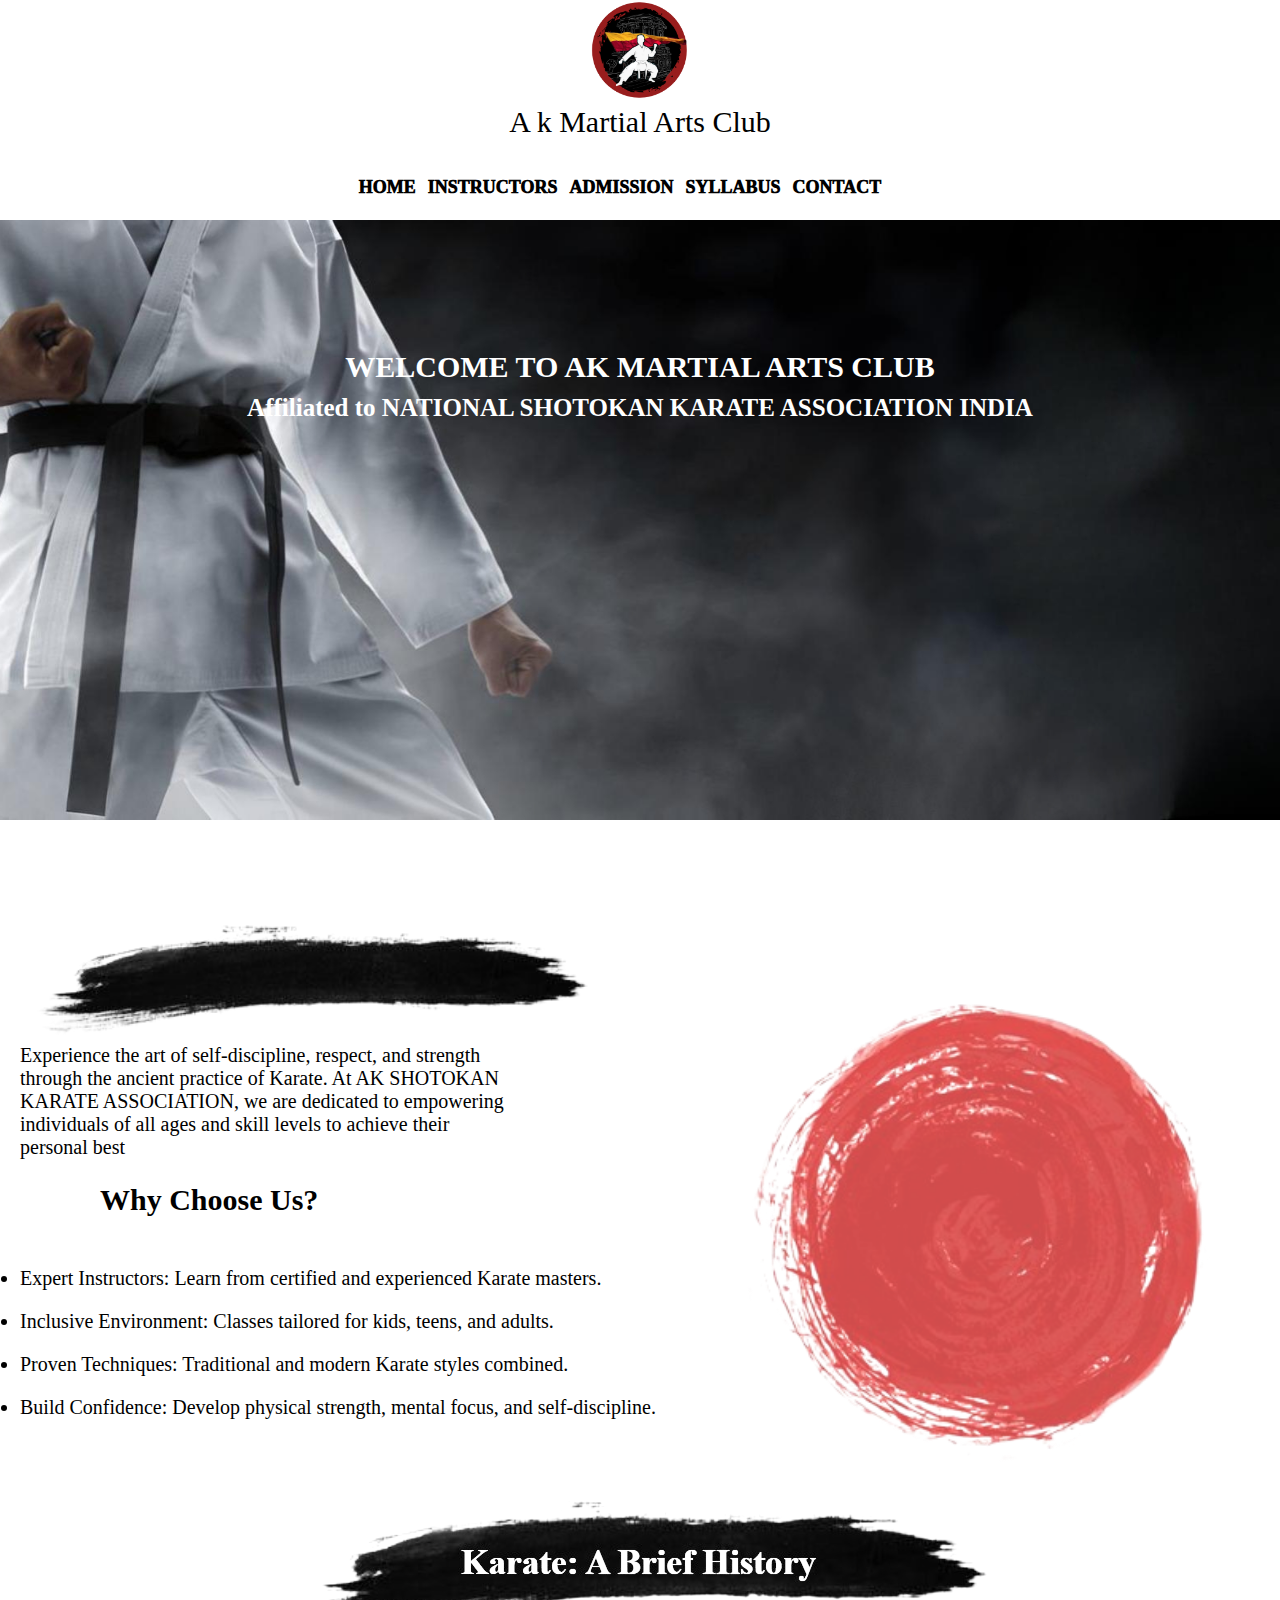
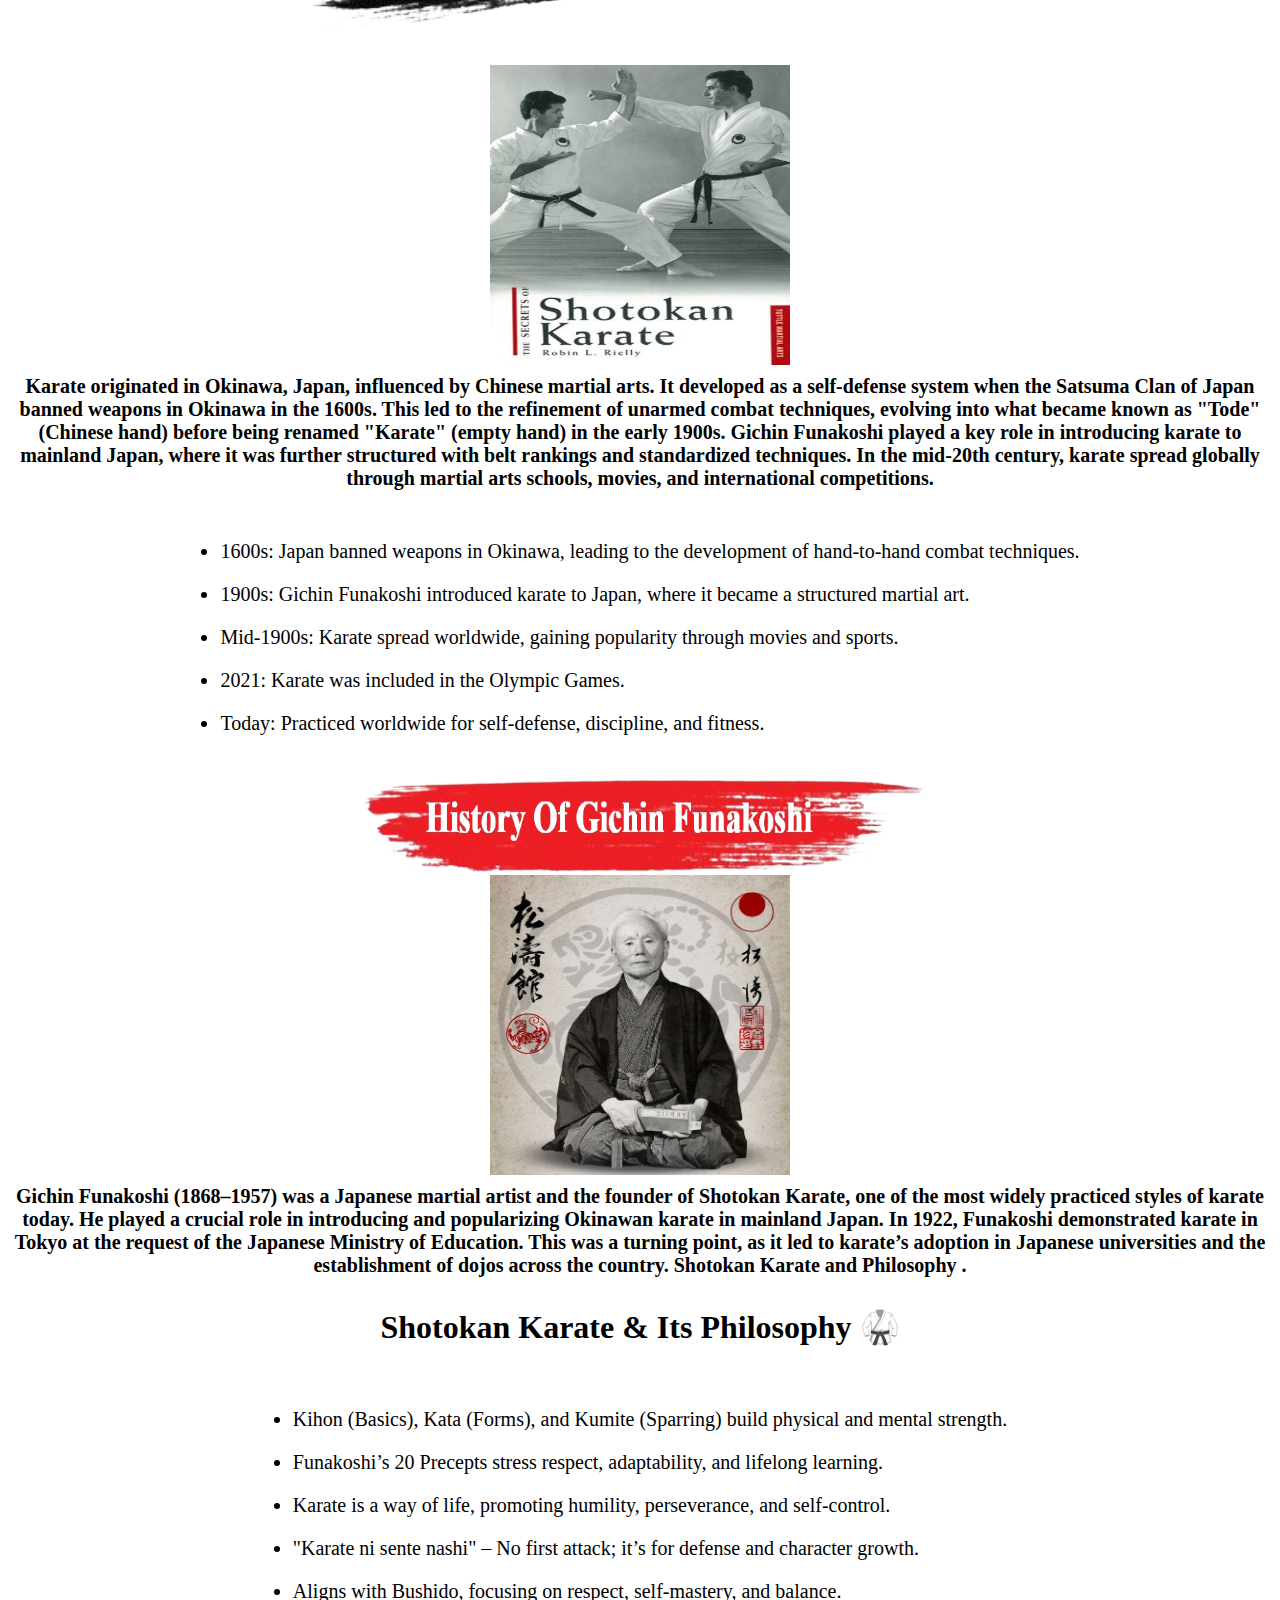
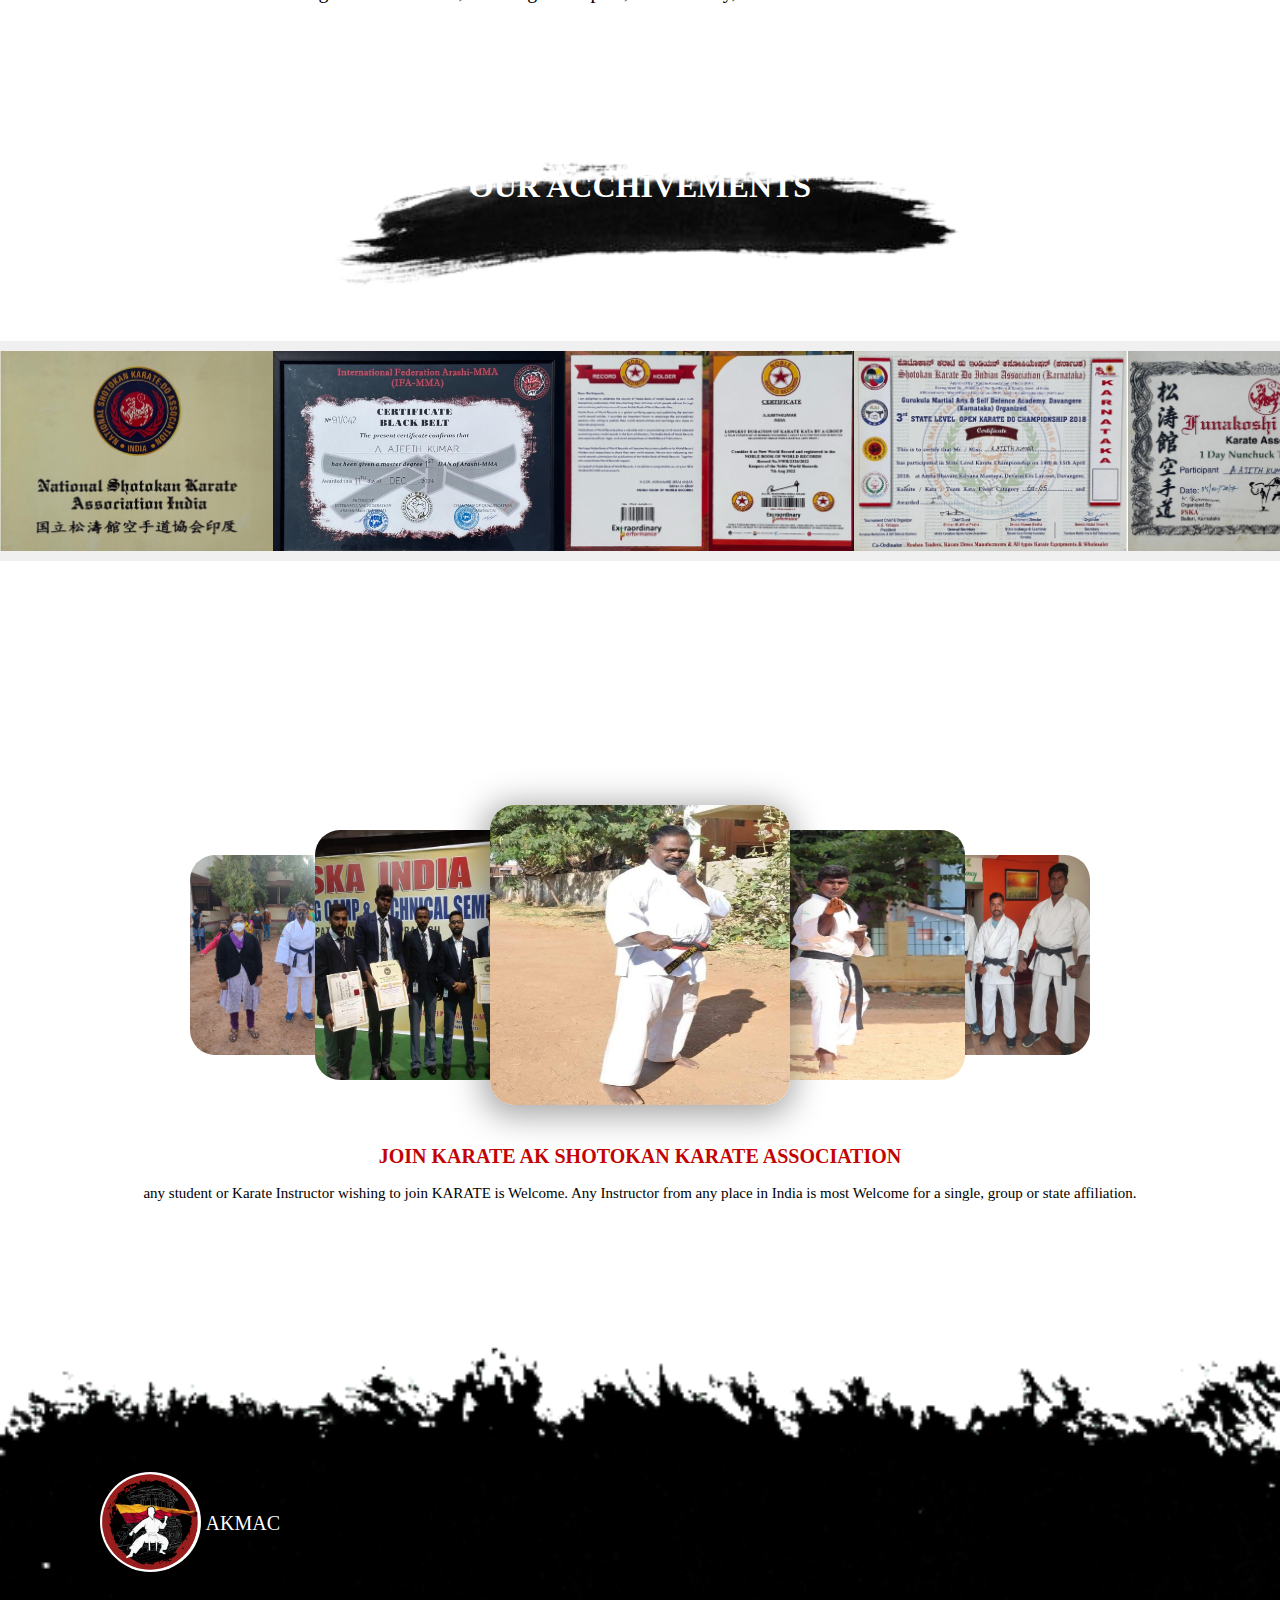
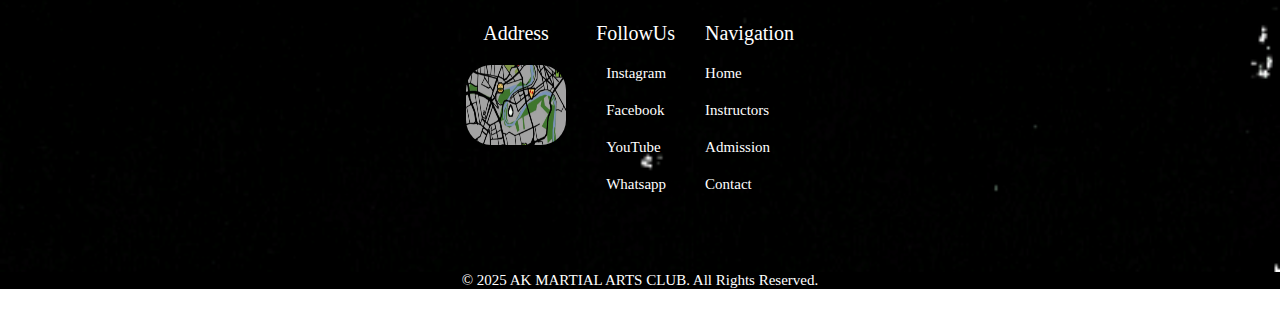
==== index.html @ b4ebb8b8 "Add files via upload" ====
<!DOCTYPE html>
<html lang="en">
<head>
    <meta charset="UTF-8">
    <meta name="viewport" content="width=device-width, initial-scale=1.0">
    <title>A k martial arts club</title>
    <link rel="stylesheet" href="style.css">
</head>
<body>
    <!-- loading... -->
    <div id="preloader">
      <img src="./assets/2 Logo.png" alt="Karate Logo" id="preloader-logo">
    </div>
      
    <nav id="navbar">
        <div><img class="logo" src="./assets/2 Logo.png"></div><p class="logotitle">A k Martial Arts Club</p>
       <div class="ullength"> <ul>
            <li><a href="#home">HOME</a></li>
            <li><a href="./about.html">INSTRUCTORS</a></li>
            <li><a href="./admission.html">ADMISSION</a></li>
            <li>
              <a href="#" class="main-link">SYLLABUS</a>
              <div class="sub-links" style="display: none;">
                <a href="https://heyzine.com/flip-book/e28ccbf917.html">BEALT GRADING</a>
                <a href="https://heyzine.com/flip-book/cb36fd9b73.html">DAN GRADING</a>
                
              </div>
            </li>
            <li><a href="./contact.html ">CONTACT</a></li>
        </ul>
      </div>
    </nav>

    <!-- home page -->
     <div id="home"> 
      <!--<img class="homephoto" src="./assets/karate first pic.jpg">-->
    <div class="iteams">
     <h1>WELCOME TO AK MARTIAL ARTS CLUB </h1>
     <h2>Affiliated to NATIONAL SHOTOKAN KARATE ASSOCIATION INDIA  </h2>

    <div class="photos">
       <img class="pic" src="./assets/karate 1.jpg">
       <img class="pic" src="./assets/nskai.jpg">
       <img class="pic"  src="./assets/karate 2.png">
       <img class="pic"  src="./assets/karate 3.png">
       <img class="pic"  src="./assets/sakarate.jpg">
       <img class="pic"  src="./assets/flag-Olympic-Games.jpg">
       <img class="pic"  src="./assets/indian.jpg">
       <img class="pic"  src="./assets/wkf.jpg">
    </div>
    
          <a href="./contact.html"><img class="redpaint" id="redd" src="./assets/joinbtton.png"></a> 
         </div>  
     </div>
     <div>
        <h1 class="subtitle">Master the Art of Karate </h1>
        <img class="blackline" src="./assets/black paint line.png"></div>
           <div class="subtext"><p class="subtext1">Experience the art of self-discipline, respect, and strength through the ancient practice of Karate. At AK  SHOTOKAN KARATE ASSOCIATION, we are dedicated to empowering individuals of all ages and skill levels to achieve their personal best</p></div>
    
           <div class="red">
            <img class="redcircle" src="./assets/red circle.png">
           <img class="kicker" src="./assets/karate kicker painting.png">
     </div>
     <div class="subtextlist">
         <h2 class="subtext2">Why Choose Us?</h2>
           <ul>
            <li>Expert Instructors: Learn from certified and experienced Karate masters.</li>
            <li>Inclusive Environment: Classes tailored for kids, teens, and adults.</li>
            <li>Proven Techniques: Traditional and modern Karate styles combined.</li>
            <li>Build Confidence: Develop physical strength, mental focus, and self-discipline.</li>
           </ul>
     </div>

     <div class="his">
<div class="history">
  <img src="./assets/history-removebg-preview.png" alt=""></div>
  <img class="secrets" src="./assets/Secrets of Shotokan Karate ebook by Robin L_ Rielly - Rakuten Kobo.jpg" alt="">
  <h3>Karate originated in Okinawa, Japan, influenced by Chinese martial arts. It developed as a self-defense system when the Satsuma Clan of Japan banned weapons in Okinawa in the 1600s. This led to the refinement of unarmed combat techniques, evolving into what became known as "Tode" (Chinese hand) before being renamed "Karate" (empty hand) in the early 1900s. Gichin Funakoshi played a key role in introducing karate to mainland Japan, where it was further structured with belt rankings and standardized techniques. In the mid-20th century, karate spread globally through martial arts schools, movies, and international competitions.</h3>
  <ul>
    <li>1600s: Japan banned weapons in Okinawa, leading to the development of hand-to-hand combat techniques.</li>
    <li>1900s: Gichin Funakoshi introduced karate to Japan, where it became a structured martial art.</li>
    <li>Mid-1900s: Karate spread worldwide, gaining popularity through movies and sports.</li>
    <li>2021: Karate was included in the Olympic Games.</li>
    <li>Today: Practiced worldwide for self-defense, discipline, and fitness.</li>
  </ul>
  
</div>

<div class="his">
  <div class="history">
    <img class="fushiguro" src="./assets/funogoshi_history-removebg-preview.png" alt=""></div>
    <img class="secrets" src="./assets/FUSHI GURO.jpg" alt="">
    <h3>Gichin Funakoshi (1868–1957) was a Japanese martial artist and the founder of Shotokan Karate, one of the most widely practiced styles of karate today. He played a crucial role in introducing and popularizing Okinawan karate in mainland Japan. In 1922, Funakoshi demonstrated karate in Tokyo at the request of the Japanese Ministry of Education. This was a turning point, as it led to karate’s adoption in Japanese universities and the establishment of dojos across the country.
      Shotokan Karate and Philosophy
      .</h3>
      <h1>Shotokan Karate & Its Philosophy 🥋</h1>
    <ul>
      <li>Kihon (Basics), Kata (Forms), and Kumite (Sparring) build physical and mental strength.</li>
      <li>Funakoshi’s 20 Precepts stress respect, adaptability, and lifelong learning.</li>
      <li>Karate is a way of life, promoting humility, perseverance, and self-control.</li>
      <li>"Karate ni sente nashi" – No first attack; it’s for defense and character growth.</li>
      <li>Aligns with Bushido, focusing on respect, self-mastery, and balance.</li>
    </ul>
    
  </div>

     <div class="acchivements">
      <h1 class="acchive">OUR ACCHIVEMENTS</h1>
      <img class="black" src="./assets/black paint line.png"></div>
      <div class="marquee-container">
       <a href="https://heyzine.com/flip-book/809eabe60b.html"> <div class="marquee">
            <img src="./assets/c1.jpg" alt="Image 1">
            <img src="./assets/c3.jpg" alt="Image 2">
            <img src="./assets/c4.jpg" alt="Image 3">
            <img src="./assets/c5.jpg" alt="Image 4">
            <img src="./assets/c6.jpg" alt="Image 5">
            <img src="./assets/c7.jpg" alt="Image 6">
            <img src="./assets/c8.jpg" alt="Image 7">
            <img src="./assets/c2.jpg" alt="Image 8">
            <img src="./assets/c1.jpg" alt="Image 1">
            <img src="./assets/c2.jpg" alt="Image 2">
            <img src="./assets/c3.jpg" alt="Image 3">
            <img src="./assets/c4.jpg" alt="Image 4">
            <img src="./assets/c5.jpg" alt="Image 5">
            <img src="./assets/c6.jpg" alt="Image 6">
            <img src="./assets/c7.jpg" alt="Image 7">
            <img src="./assets/c8.jpg" alt="Image 8">
            <img src="./assets/c1.jpg" alt="Image 1">
            <img src="./assets/c2.jpg" alt="Image 2">
            <img src="./assets/c3.jpg" alt="Image 3">
            <img src="./assets/c4.jpg" alt="Image 4">
            <img src="./assets/c5.jpg" alt="Image 5">
            <img src="./assets/c6.jpg" alt="Image 6">
            <img src="./assets/c7.jpg" alt="Image 7">
            <img src="./assets/c8.jpg" alt="Image 8">
        </div></a>
    </div>
     
     <!-- carosal image gallary-->
     <h1 class="subtitle2">Hall of Exhibition</h1>
     <img class="blackline" id="blackline" src="./assets/black paint line.png">
     <div class="gallery">
          <div class="gallery-container">
            <img class="gallery-item gallery-item-1" src="./assets/whats1.JPG"  data-index="1">
            <img class="gallery-item gallery-item-2" src="./assets/whats2.JPG"  data-index="2" >
            <img class="gallery-item gallery-item-3" src="./assets/whats3.JPG"  data-index="3" >
            <img class="gallery-item gallery-item-4" src="./assets/whats4.JPG"  data-index="4">
            <img class="gallery-item gallery-item-5" src="./assets/whats5.JPG"  data-index="5" >
          </div>
          <div class="gallery-controls"></div>
    </div>

    <h2 class="footertitle">JOIN KARATE AK SHOTOKAN KARATE ASSOCIATION</h2>
    <p class="lastp">any student or Karate Instructor wishing to join KARATE is Welcome. Any Instructor from any place in India is most
      Welcome for a single, group or state affiliation.</p>
<div id="footer">
  <a href="#home"><img id="footerlogo" src="./assets/2 Logo.png"></a> <p class="footername">AKMAC</p>
  
 <div class="footerdetails">
    <div class="footeradd"><p >Address</p>
    <a href="https://www.google.co.in/search?client=safari&sca_esv=37552d593c9eaf13&channel=iphone_bm&q=AK+Karate+Hospet&spell=1&sa=X&ved=2ahUKEwiSp6L8js2KAxULZfUHHXYdIZAQBSgAegQIDhAB&biw=1920&bih=963&dpr=1"><img class="add" src="./assets/add.jpg"></a></div>

    <div><p class="follow">FollowUs</p>
     <ul class="followul">
      <a href="https://www.instagram.com/aajithkumarkarate?igsh=MjNwZnJ5Nnh0ZXgw"><li>Instagram</li></a>
      <a href="https://www.facebook.com/share/12FEUjHPQ11/"><li>Facebook</li></a>
      <a href="http://www.youtube.com/@akkarate4330"><li>YouTube </li></a>
      <a href="https://wa.me/qr/MPCHM4DQK7TIA1"><li>Whatsapp</li></a>
     </ul>
  </div>
    <div>
      <p class="navigation">Navigation</p>
      <ul class="nav2">
        <a href="#home"><li>Home</li></a>
        <a href="./about.html"><li>Instructors</li></a>
        <a href="./admission.html"><li>Admission</li></a>
        <a href="./contact.html"><li>Contact </li></a>
      </ul>

    </div>
   </div>
 
</div>

<p class="copyrights">© 2025 AK MARTIAL ARTS CLUB. All Rights Reserved.</p>

    <script src="script.js"></script> 
    

  
</body>
</html>
---- style.css ----
body, html {
    margin: 0;
    padding: 0;
    overflow-x: hidden;
    scroll-behavior: smooth;
    

}
* {
    scroll-behavior: smooth; /* Smooth scrolling for anchor links */
    transition: all 0.3s ease-in-out; /* Smooth transitions for property changes */
    box-sizing: border-box; /* Consistent box model */
  }

/* Preloader container */
#preloader {
    position: fixed;
    top: 0;
    left: 0;
    width: 100%;
    height: 100%;
    background-color: white; /* Background for the preloader */
    display: flex;
    justify-content: center;
    align-items: center;
    z-index: 9999; /* Ensure the preloader is on top */
}

/* Preloader logo animation */
#preloader-logo {
    width: 150px;
    height: auto;
    animation: spin 2s linear infinite; /* Spinning effect */
}

/* Keyframe for spinning effect */
@keyframes spin {
    0% {
        transform: rotate(0deg);
    }
    100% {
        transform: rotate(360deg);
    }
}

/* Main content fade-in */
#main-content {
    opacity: 0;
    animation: fadeIn 1s ease forwards;
}

@keyframes fadeIn {
    0% {
        opacity: 0;
    }
    100% {
        opacity: 1;
    }
}


/* navbar */
#navbar{
    width: auto;
    height: 130px;
    display: flex;
    align-items: center;
    justify-content: space-between;
}
.logo{
    height: 100px;
    width: 100px;
    border-radius: 50%;
    margin-left: 150px;
}
.logotitle{
    font-size: 30px;
    position: absolute;
    margin-left: 260px;
    
}

nav ul{
    display: flex;
    list-style: none;
    font-size: 20px;
    gap: 50px;
    margin-right: 150px;
    font-weight: 600;
  
    
}
nav ul a:hover{
    color: #c30302;
    font-size: 25px;
    
}

nav ul li a {
    text-decoration: none;
    color: black;
    flex-shrink: 2;
}

ul {
    list-style-type: none;
    padding: 0;
  }
  li {
    position: relative;
    margin: 20px 0;
  }
  a {
    text-decoration: none;
    color: blue;
    display: block;
  }
  
  .sub-links {
    position: relative; 
    display: none; /* Hidden by default */
    flex-direction: column;
   
    z-index: 10;
    text-decoration: none;
}
.sub-links a {
    background-color: #f0f0f0;
    padding: 8px 12px;
    border-radius: 4px;
    box-shadow: 0px 2px 5px rgba(0, 0, 0, 0.2);
}
li:hover .sub-links {
    display: flex; 
}
/* home photo */
#home{
    width: auto;
    background-color: black;
    display: flex;
    height: 600px;
    background-image: url('./assets/karate\ first\ pic\ 2.jpg');
    background-size:cover; 
    background-position: 30% ; 
    background-repeat: no-repeat;

}
.homephoto{ 

    width: 100%;
    height: 650px;
    margin-left: 0;
    -webkit-mask-image: linear-gradient(to right, rgba(0, 0, 0, 1), rgba(0, 0, 0, 0));
    mask-image: linear-gradient(to right, rgba(0, 0, 0, 1), rgba(0, 0, 0, 0));
    -webkit-mask-repeat: no-repeat;
    mask-repeat: no-repeat;
    
}
#home h1{
    color: white;
    font-size: 50px;
    margin-top: 100px;
}
#home h2{
    color: white;
    font-size: 25px;
    margin-top: -10px;
}
.iteams{
    width: 100%;
    display: flex;
    flex-direction: column;
    align-items: center;
    margin-top: 50px;
}
.photos {
    display: flex;
    height: 100px;
    gap: 20px;
    border-radius: 25px;
    justify-content: center;
    opacity: 0; 
    transform: translateY(-50px); /* Start above its original position */
    animation: slideIn 1s ease-out forwards; /* Slide in animation */
}

.pic {
    margin-top: 20px;
    width: 100px;
    border-radius: 25px;
    box-shadow: 0 4px 6px rgba(0, 0, 0, 0.1);
    transition: transform 0.3s ease, box-shadow 0.3s ease;
  }
  
  .pic:hover {
    transform: translateY(-10px);
    box-shadow: 0 8px 15px rgba(0, 0, 0, 0.2);
  }


/* Define the animation */
@keyframes slideIn {
    0% {
        opacity: 0;
        transform: translateY(-50px); /* Start above */
    }
    100% {
        opacity: 1;
        transform: translateY(0); /* End at original position */
    }
}

.redpaint{
    margin-top: 20px;
   transition: transform 0.3s ease, box-shadow 0.3s ease;
   opacity: 0; /* Start hidden */
   transform: translateY(-50px); /* Start above its original position */
   animation: slideIn 1s ease-out forwards; /* Slide in animation */
}
  .redpaint:hover {
    transform: translateY(-10px);
  }


   

/* down the home photo */
/* Start hidden and off-screen */
.subtitle, .blackline {
    opacity: 0;
    transform: translateX(-100%);
    transition: opacity 1s ease, transform 1s ease; /* Smooth transition */
}

.subtitle {
    position: absolute;
    color: white;
    font-size: 50px;
    margin-top: 170px;
    margin-left: 250px;
    z-index: 10;
}

.blackline {
    height: 450px;
    width: auto;
    margin-left: 100px;
    
}


.subtext{
   margin-top: -180px ;
   z-index: 2;

}


.subtext1{
    font-size: 25px;
    width: 800px;
    margin-left: 100px;
    

}
.subtext2{
    font-size: 40px;
    margin-left: 200px;

}
.subtextlist ul{
    font-size: 25px;
    margin-left: 150px;
    list-style-type: disc;
    
}
.redcircle{
    height: 800px;
    float: right;
    margin-top: -350px;
    margin-right: 0px;

}
.kicker{
    float: right;
    height: 600px;
    margin-top: -250px;
    margin-right: -700px;

}


.his{
    width: 100%;
    display: flex;
    flex-direction: column;
    justify-content: center;
    align-items: center;
}
.his h3{
    margin: 100px;
    text-align: center;
    font-size: 25px;
}
.his ul{
    list-style-type: disc;
    font-size: 30px ;
}
.history{
    width: 100%;
    display: flex;
    justify-content: center;
}
.secrets{
    height: 400px;
    width: 400px;
}


.acchivements{
    width: 100%;
    display: flex;
    justify-content: center;
}
.acchive{
    position: absolute;
    margin-top: 160px;
    color: white;
}
.black{
    width: 700px;
}
.marquee-container {
    margin-top: -100px;
    margin-bottom: 100px;
    overflow: hidden;
    white-space: nowrap;
    position: relative;
    width: 100%;
    background: #f0f0f0;
    padding: 10px 0;
}
.marquee {
    display: flex;
    gap: 0;
    animation: marquee 10s linear infinite;
    width: 200%; /* Ensure continuous loop */
}
.marquee img {
    width: 300px; /* Adjust size as needed */
    height: 200px;
    object-fit: cover;
}
.marquee-container:hover .marquee {
    animation-play-state: paused;
}
@keyframes marquee {
    from {
        transform: translateX(0);
    }
    to {
        transform: translateX(-50%);
    }
}
/* carosal */
/* Start off-screen to the left and hidden */
.subtitle2, #blackline {
    opacity: 0; /* Start as invisible */
    transform: translateX(-100%); /* Start off-screen to the left */
    transition: opacity 1s ease, transform 1s ease; /* Smooth transition */
}

.subtitle2 {
    position: absolute;
    font-size: 40px;
    color: white;
    margin-left: 300px;
    margin-top: 75px;
    z-index: 2;
}

#blackline {
    width: 700px;
    margin-top: -100px;
}


.gallery{
    width: 100%;
    margin-top: -50px;
}

.gallery-container{
    align-items: center;
    display: flex;
    height: 400px;
    margin: 0 auto;
    max-width:1000px;
    position: relative;
}
.gallery-item{
    height: 350px;
    opacity: 0;
    position: absolute;
    transition: all 0.3s ease-in-out;
    width: 400px;
    z-index: 0;
    border-radius: 25px;
    background-size: contain;

}
.gallery-item-1{
    left: 15%;
    opacity: 1;
    transform: translateX(-50%);

}
.gallery-item-2, .gallery-item-4{
    height: 450px;
    opacity: 1;
    width: 400px;
    z-index: 1;
}
.gallery-item-2{
    left: 30%;
    transform: translateX(-50%);
}
.gallery-item-3{
    box-shadow: -2px 5px 33px 6px rgba(0, 0, 0, 0.35);
    height: 500px;
    opacity: 1;
    left: 50%;
    transform: translateX(-50%);
    width: 430px;
    z-index: 2;
}
.gallery-item-4{
    left: 70%;
    transform: translateX(-50%);

}

.gallery-item-5{
    left: 85%;
    opacity: 1;
    transform: translateX(-50%);
}

/* footer*/

.footertitle{
    text-align: center;
    font-size: 30px;
    margin-top: 150px;
    color: #c30302;
}
.lastp{
    text-align: center;
    font-size: 20px;
    margin-bottom: 20px;
}
#footer{
    margin-top: 120px;
    width: 100%;
    height: 600px;
    background-image: url(./assets/footer\ pic.png);
    background-size: cover;
    display: flex;
}
#footerlogo{
    height: 200px;
    margin-left: 100px;
    margin-top: 300px;
    border-radius: 50%;
}
.footername{
    color: white;
    font-size: 30px;
    margin-top: 380px;
    margin-left: 5px;
    
}
.footerdetails{
    margin: 100px;
    width: 1000px;
    display: flex;
    gap: 100px;
    justify-content: center;
    color: white;
    margin-top: 280px;
}
.add{
    height: 100px;
    border-radius: 25px;
}
.footeradd{
    font-size: 30px;
    text-align: center;
    align-items: center;
 
}

.follow{
    text-align: center;
    font-size: 30px ;
}
.followul{
    margin-left: 10px;
    font-size: 20px;
}
.followul li{
    margin-bottom: 10px;
    text-decoration: none;
    color: white;
}

.navigation{
    font-size: 30px;
}
.nav2{
    font-size: 20px;
}
.nav2 li{
    margin-bottom: 10px;
    text-decoration: none;
    color: white;
 
}
.copyrights{
    color: white;
    background-color: black;
    margin: 0;
    text-align: center;
}
  
  

/* media query*/

@media (min-width: 576px) and (max-width: 1380px) {
    .sub-links{
        font-size: 15px;

    }
    nav ul a:hover{
        color: #c30302;
        font-size: 20px;
        
    }
    


    #navbar{
        height: 180px;
        display: block; 
    }
    .logo{
        display: block; margin: 0 auto;
        height: 100px;
        width: 100px;
    }
    .logotitle{
        position: relative;
        text-align: center;
        margin: 0;
        margin-top: 5px;    
    }
       
    nav ul{
        display: flex;
        justify-content: center;
        font-size: 18px;
        font-weight: 1000;
        gap: 12px;
        margin-left: 110px;    
    }

    .sub-links{
        z-index: 10;
    }
    /* home photo */
    #home{
        margin-top: 40px;
        display: flex;
        justify-content: flex-start;
    }
    #home h1{
        width: 100%;
        text-align: center;
        font-size: 30px;
        margin-top: 80px;
        
    }
    #home h2{
        width: 100%;
        color: white;
        font-size: 25px;
        margin-top: -10px;
        text-align: center;
    }
    .photos{
        width: 100%;
        gap: 10px;
        margin-top: 0px;
        flex-wrap: wrap;
    }
    .pic{
        height: 80px; 
    } 
    #home p{
        width: 100%;
        margin: 0;
        top: 630px;
       
    }
    .redpaint{
        margin-top: 100px;
        transform: translate(-50%, -50%);
    
    }
    /* down the home photo */
    .subtitle{
       
        font-size: 35px;
        margin-left: 130px;
        margin-top: 135px;
    }
    .blackline{
        
        height: 350px;
        margin-left: 0px;
    }
    .subtext1{
      position: relative;
      font-size: 20px;
      width: 500px;
      margin-top: 50px;
      margin-left: 20px;
      z-index: 10;
    }
    .subtext2{
        position: relative;
       
        margin-top: -300px;
       font-size: 30px; 
       margin-left: 100px;
       z-index: 10;
    }
    .subtextlist ul{
        position: relative;
        z-index: 10;
        font-size: 20px;
        margin-left: 20px;
        margin-top: 50px;   
    }
    .red{
        text-align: right;

    }
    .redcircle{
        position: relative;
      height: 500px ;
      margin-top: -200px;
      margin-right: 50px;
      float: none;
      display: inline-block; 
      opacity: 0.7;  
    }
    .kicker{
            display: none;
        } 
        .fushiguro{
            height: 100px;
            width: 600px;
        }

        .his h3{
            margin-top: 50px;
            margin: 10px;
            font-size: 20px;
        }
        .his ul{
            list-style-type: disc;
            font-size: 20px ;
            margin-left: 20px;
            
        }
 
        .secrets{
            height: 300px;
            width: 300px;
        }
        
        
        .acchive{
            margin-top: 125px;
           
        }
        .black{
            width: 700px;
        }
        .marquee-container {
            margin-top: -100px;
            margin-bottom: -30px;
            
        }
    
        .marquee img {
            width: 300px; 
            height: 200px;
           
        }
   
    /* carosal */
   
    #blackline{
       width: 500px;
       margin-top: 20px;

    }
    .subtitle2 {
        font-size: 35px;
        margin-top: 150px;
        margin-left: 120px;
        margin-right: 0;
        z-index: 6;
    }
    .gallery{
        margin-top: -150px ;
    }
    .gallery-item-1{
        height: 200px;
        width: 200px;
   
    }
    .gallery-item-2{
        height: 250px;
        width: 250px;
       
    }
    .gallery-item-3{
        height: 300px;
        width: 300px;
    }
    .gallery-item-4{
        height: 250px;
        width: 250px;
    }
    .gallery-item-5{
        height: 200px;
        width: 200px;
    }
    
    /* footer*/
    
    .footertitle{
       font-size: 20px;
       margin-top: -10px ;
    }
    .lastp{
        font-size: 15px;
        margin-left: 20px;
        margin-right: 20px;
       
    }
    #footerlogo{
        height: 100px;
        margin-top: 150px;
    }
    .footername{
        font-size: 20px;
        margin-top: 190px;
       
        
    }
    .footerdetails{
        margin-left: -150px;
        display: flex;
       justify-content: center;
       gap: 0;
       gap: 30px;
    }
    .add{
        height: 80px;
        width: 100px; 
    }
    .footeradd{
        font-size: 20px;
    }
    .follow{
        font-size: 20px; 
    }
    .followul{
        font-size: 15px;
    }
    .navigation{
        font-size: 20px;
      
    }
    .nav2 li{
        font-size: 15px;
    }
    .copyrights{
        font-size: 15px;
        margin-top: -50px;
       
    }
      

}

@media (max-width: 575px) {

    .sub-links{
        font-size: 12px;

    }
    nav ul a:hover{
        color: #c30302;
        font-size: 20px;
        
    }


    #navbar{
        height: 150px;
        display: block; 
    }
    .logo{
        display: block; margin: 0 auto;
        height: 80px;
        width: 80px;
    }
    .logotitle{
        position: relative;
        text-align: center;
        font-size: 20px;
        margin: 0;
        margin-top: 5px;    
    }
       
    nav ul{
        display: flex;
        justify-content: center;
        font-size: 15px;
        font-weight: 1000;
        gap: 15px;
        margin-left: 110px; 
    }
    
    /* home photo */
    #home{
        margin-top: 40px;
        display: flex;
        justify-content: flex-start;
    }
    #home h1{
        width: 100%;
        text-align: center;
        font-size: 25px;
        margin-top: 80px;
    }
    .photos{
        width: 100%;
        gap: 10px;
        margin-top: 0px;
        flex-wrap: wrap;
    }
    .pic{
        height: 80px; 
        width: 70px;
    } 
    #home p{
        width: 100%;
        margin: 0;
        top: 630px;
       
    }
    .redpaint{
        width: 300px;
        margin-top: 150px;
        transform: translate(-50%, -50%);
    
    }
    /* down the home photo */
    .subtitle{
        font-size: 30px;
        margin-left: 80px;
        margin-top: 110px;
        
    }
    .blackline{
        height: 300px;
        margin-left: -40px;
        z-index: 10;
    }
    .subtext1{
      position: relative;
      font-size: 15px;
      width: 400px;
      margin-top: 80px;
      margin-left: 20px;
      z-index: 10;
      text-shadow: 2px 2px 5px rgba(0, 0, 0, 0.5);
    }
    .subtext2{
        position: relative;
        margin-top: -300px;
       font-size: 25px; 
       margin-left: 100px;
       z-index: 10;
    }
    .subtextlist ul{
        position: relative;
        z-index: 10;
        font-size: 15px;
        margin-left: 10px;
        margin-top: 50px; 
        text-shadow: 2px 2px 5px rgba(0, 0, 0, 0.5);  
    }
    .red{
        text-align: right;

    }
    .redcircle{
        position: relative;
        height: 500px ;
        margin-top: -150px;
        margin-right: 50px;
        float: none;
        display: inline-block; 
        opacity: 0.7;  
    }
    .kicker{display: none;
            
        } 
        .fushiguro{
            height: 80px;
            width: 500px;
        }
        
        .his h3{
            margin-top: 50px;
            margin: 10px;
            font-size: 18px;
        }
        .his ul{
            list-style-type: disc;
            font-size: 20px ;
            margin-left: 20px;
            
        }
 
        .secrets{
            height: 200px;
            width: 200px;
        }
        .acchive{
            margin-top: 105px;
            font-size: 25px;
           
        }
        .black{
            width: 700px;
        }
        .marquee-container {
            margin-top: -60px;
            margin-bottom: -30px;
            
        }
    
        .marquee img {
            width: 300px; 
            height: 160px;
           
        }
   
    /* carosal */
   
    #blackline{
       width: 500px;
       margin-top: 20px;

    }
    .subtitle2 {
        font-size: 30px;
        margin-top: 135px;
        margin-left: 120px;
        margin-right: 0;
        z-index: 6;
    }
    .gallery{
        margin-top: -150px ;
    }
    .gallery-item-1{
        height: 200px;
        width: 200px;
   
    }
    .gallery-item-2{
        height: 250px;
        width: 250px;
       
    }
    .gallery-item-3{
        height: 300px;
        width: 300px;
    }
    .gallery-item-4{
        height: 250px;
        width: 250px;
    }
    .gallery-item-5{
        height: 200px;
        width: 200px;
    }
    
    /* footer*/
    
    .footertitle{
       font-size: 20px;
       margin-top: -10px ;
    }
    .lastp{
        font-size: 15px;
        margin-left: 20px;
        margin-right: 20px;
       
    }
    #footerlogo{
        height: 80px;
        margin-top: 150px;
    }
    .footername{
        font-size: 15px;
        margin-top: 175px;
        
    }
    .footerdetails{
        margin-left: -180px;
        display: flex;
       justify-content: center;
       gap: 0;
       gap: 30px;
    }
    .add{
        height: 80px;
        width: 100px; 
    }
    .footeradd{
        font-size: 20px;
    }
    .follow{
        font-size: 20px; 
    }
    .followul{
        font-size: 15px;
    }
    .navigation{
        font-size: 20px;
      
    }
    .nav2 li{
        font-size: 15px;
    }
    .copyrights{
        font-size: 10px;
        margin-top: 0px;
       
    }
    #footer{
        height: 500px;  
    }
}

@media (max-width: 480px)
 {

    .sub-links{
        font-size: 11px;

    }
    
    .homephoto{
        width: 100%;
    }

    #navbar{
        height: 150px;
        display: block; 
    }
    .logo{
        display: block; margin: 0 auto;
        height: 80px;
        width: 80px;
    }
    .logotitle{
        position: relative;
        text-align: center;
        font-size: 20px;
        margin: 0;
        margin-top: 5px;    
    }
       
    nav ul{
        display: flex;
        justify-content: center;
        font-size: 12px;
        font-weight: 1000;
        gap: 8px;
        margin: 0;
        width: 100%;
       
        
    }
    nav ul a:hover{
        font-size: 15px;
    }
    /* home photo */
    #home{
        margin-top: 40px;
        display: flex;
        justify-content: flex-start;
    }
    #home h1{
        width: 100%;
        text-align: center;
        font-size: 25px;
        margin-top: 80px;
    }
    .photos{
        width: 100%;
        gap: 10px;
        margin-top: 0px;
        flex-wrap: wrap;
    }
    .pic{
        height: 80px; 
        width: 70px;
    } 
    #home p{
        width: 100%;
        margin: 0;
        top: 630px;
       
    }
    .redpaint{
        width: 300px;
        margin-top: 150px;
        transform: translate(-50%, -50%);
    
    }
    /* down the home photo */
    .subtitle{
        font-size: 25px;
        margin-left: 60px;
        margin-top: 100px;
        
    }
    .blackline{
        height: 230px;
        margin-left: -15px;
        margin-top: 8px;
        z-index: 10;
    }
    .subtext1{
      position: relative;
      font-size: 15px;
      width: auto;
      margin-top: 100px;
      margin-left: 20px;
      z-index: 10;
      text-shadow: 2px 2px 5px rgba(0, 0, 0, 0.5);
    }
    .subtext2{
        position: relative;
        margin-top: -300px;
       font-size: 25px; 
       margin-left: 100px;
       z-index: 10;
    }
    .subtextlist ul{
        position: relative;
        z-index: 10;
        font-size: 15px;
        margin-left: 0px;
        margin-top: 50px; 
        text-shadow: 2px 2px 5px rgba(0, 0, 0, 0.5);  
    }
    .red{
        text-align: right;

    }
    .redcircle{
        position: relative;
        height: 400px ;
        margin-top: -100px;
        margin-right: 70px;
        float: none;
        display: inline-block; 
        opacity: 0.7;  
    }
    .kicker{display: none;
            
        } 
        .fushiguro{
            height: 80px;
            width: 400px;
        }
        .his h1{
            font-size: 25px;
            text-align: center;
        }
        .his h3{
            margin-top: 50px;
            margin: 10px;
            font-size: 18px;
        }
        .his ul{
            list-style-type: disc;
            font-size: 20px ;
            margin-left: 20px;
            
        }
 
        .secrets{
            height: 200px;
            width: 200px;
        }
        .acchive{
            margin-top: 105px;
            font-size: 25px;
           
        }
        .black{
            width: 700px;
        }
        .marquee-container {
            margin-top: -60px;
            margin-bottom: -30px;
            
        }
    
        .marquee img {
            width: 300px; 
            height: 160px;
           
        }
   
    /* carosal */
   
    #blackline{
       width: 400px;
       margin-top: 30px;
       margin-left: -10px;

    }
    .subtitle2 {
        font-size: 25px;
        margin-top: 120px;
        margin-left: 105px;
        margin-right: 0;
        z-index: 6;
    }
    .gallery{
        margin-top: -150px ;
    }
    .gallery-item-1{
        height: 100px;
        width: 80px;
   
    }
    .gallery-item-2{
        height: 150px;
        width: 100px;
       
    }
    .gallery-item-3{
        height: 200px;
        width: 150px;
    }
    .gallery-item-4{
        height: 150px;
        width: 100px;
    }
    .gallery-item-5{
        height: 100px;
        width: 80px;
    }
    
    /* footer*/
    
    .footertitle{
       font-size: 15px;
       margin-top: -10px ;
    }
    .lastp{
        font-size: 15px;
        margin-left: 20px;
        margin-right: 20px;
       
    }
    #footerlogo{
        height: 60px;
        margin-top: 100px;
        margin-left: 120px;
    }
    .footername{
        font-size: 15px;
        margin-top: 120px;
        
    }
    .footerdetails{
        margin-left: -260px;
        display: flex;
       justify-content: center;
       gap: 0;
       gap: 30px;
       margin-top: 200px;
    }
    .add{
        height: 80px;
        width: 100px; 
    }
    .footeradd{
        font-size: 20px;
    }
    .follow{
        font-size: 20px; 
    }
    .followul{
        font-size: 15px;
    }
    .navigation{
        font-size: 20px;
      
    }
    .nav2 li{
        font-size: 15px;
    }
    .copyrights{
        font-size: 10px;
        margin-top: 0px;
    }
    #footer{
        height: 400px;  
    }
      
}
  
@media (max-width: 400px)
 {
    .homephoto{
        width: 100%;
    }

    #navbar{
        height: 150px;
        display: block; 
    }
    .logo{
        display: block; margin: 0 auto;
        height: 80px;
        width: 80px;
    }
    .logotitle{
        position: relative;
        text-align: center;
        font-size: 20px;
        margin: 0;
        margin-top: 5px;    
    }
       
    nav ul{
        display: flex;
        justify-content: center;
        font-size: 12px;
        font-weight: 1000;
        gap: 8px;
        
    }
    /* home photo */
    #home{
        margin-top: 40px;
        display: flex;
        justify-content: flex-start;
        height: 500px;

       
    }
    #home h1{
        width: 100%;
        text-align: center;
        font-size: 25px;
        margin-top: 30px;
        text-shadow: 2px 2px 5px rgba(0, 0, 0, 1);
    }
    .photos{
        width: 100%;
        gap: 5px;
        margin-top: -10px;
        flex-wrap: wrap;
    }
    .pic{
        height: 70px; 
        width: 60px;
    } 
    #home p{
        width: 100%;
        margin: 0;
        top: 630px;
       
    }
    .redpaint{
        width: 300px;
        margin-top: 100px;
        transform: translate(-50%, -50%);
       
    
    }
    /* down the home photo */
    .subtitle{
        font-size: 25px;
        margin-left: 60px;
        margin-top: 100px;
        
    }
    .blackline{
        height: 230px;
        margin-left: -15px;
        margin-top: 8px;
        z-index: 10;
    }
    .subtext1{
      position: relative;
      font-size: 15px;
      width: auto;
      margin-top: 100px;
      
      z-index: 10;
      text-shadow: 2px 2px 5px rgba(0, 0, 0, 0);
      
    }
    .subtext2{
        position: relative;
        margin-top: -300px;
       font-size: 25px; 
       margin-left: 100px;
       z-index: 10;
       
    }
    .subtextlist ul{
       
        line-height: 15px;
        z-index: 10;
        font-size: 15px;
        margin-left: 20px;
        margin-top: 50px; 
        text-shadow: 2px 2px 5px rgba(0, 0, 0, 0);  
        
    }
    .red{
        text-align: right;

    }
    .redcircle{
        position: relative;
        height: 400px ;
        margin-top: -100px;
        margin-right: 70px;
        float: none;
        display: inline-block; 
        opacity: 0;  
        
    }
    .kicker{display: none;
            
        } 
        .fushiguro{
            height: 80px;
            width: 400px;
        }
        .his h1{
            font-size: 20px;
            font-weight: 900;
            text-align: center;
        }
        .acchive{
            margin-top: 105px;
            font-size: 25px;
           
        }
        .black{
            width: 600px;
        }
        .marquee-container {
            margin-top: -60px;
            margin-bottom: -30px;
            
        }
    
        .marquee img {
            width: 300px; 
            height: 160px;
           
        }
        @keyframes marquee {
            from {
                transform: translateX(0);
            }
            to {
                transform: translateX(-100%);
            }
        }
   
    /* carosal */
   
    #blackline{
       width: 400px;
       margin-top: 30px;
       margin-left: -10px;

    }
    .subtitle2 {
        font-size: 25px;
        margin-top: 120px;
        margin-left: 105px;
        margin-right: 0;
        z-index: 6;
    }
    .gallery{
        margin-top: -150px ;
    }
    .gallery-item-1{
        height: 100px;
        width: 80px;
   
    }
    .gallery-item-2{
        height: 150px;
        width: 100px;
       
    }
    .gallery-item-3{
        height: 200px;
        width: 150px;
    }
    .gallery-item-4{
        height: 150px;
        width: 100px;
    }
    .gallery-item-5{
        height: 100px;
        width: 80px;
    }
    
    /* footer*/
    
    .footertitle{
       font-size: 15px;
       margin-top: -10px ;
    }
    .lastp{
        font-size: 15px;
        margin-left: 20px;
        margin-right: 20px;
       
    }
    #footerlogo{
        height: 60px;
        margin-top: 100px;
        margin-left: 120px;
    }
    .footername{
        font-size: 15px;
        margin-top: 120px;
        
    }
    .footerdetails{
        margin-left: -200px;
        display: flex;
       justify-content: center;
       gap: 0;
       gap: 30px;
       margin-top: 200px;
    }
    .add{
        height: 80px;
        width: 100px; 
    }
    .footeradd{
        font-size: 20px;
    }
    .follow{
        font-size: 20px; 
    }
    .followul{
        font-size: 15px;
        line-height: 0.2;
    }
    .navigation{
        font-size: 20px;
      
    }
    .nav2 li{
        font-size: 15px;
        line-height: 0.2;
    }
    .copyrights{
        font-size: 10px;
        margin-top: 0px;
    }
    #footer{
        height: 400px;  
    }
      
}
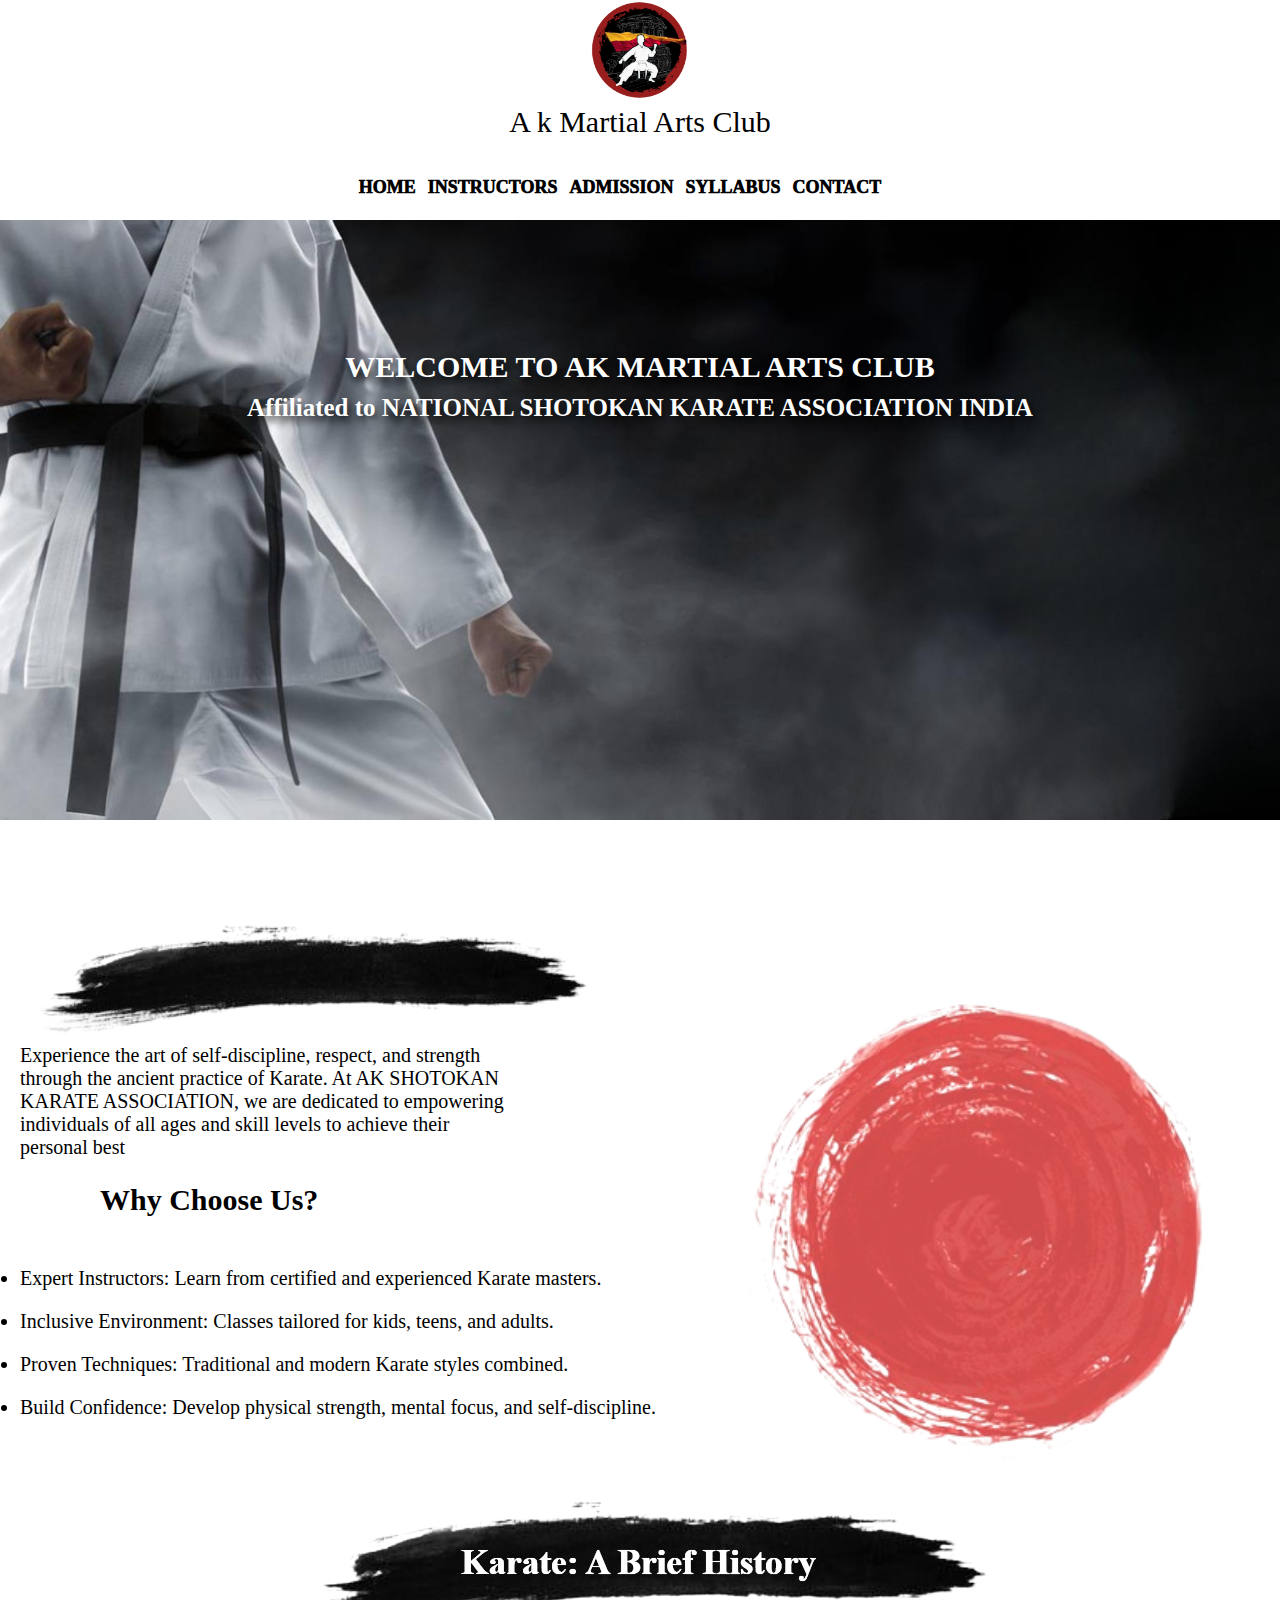
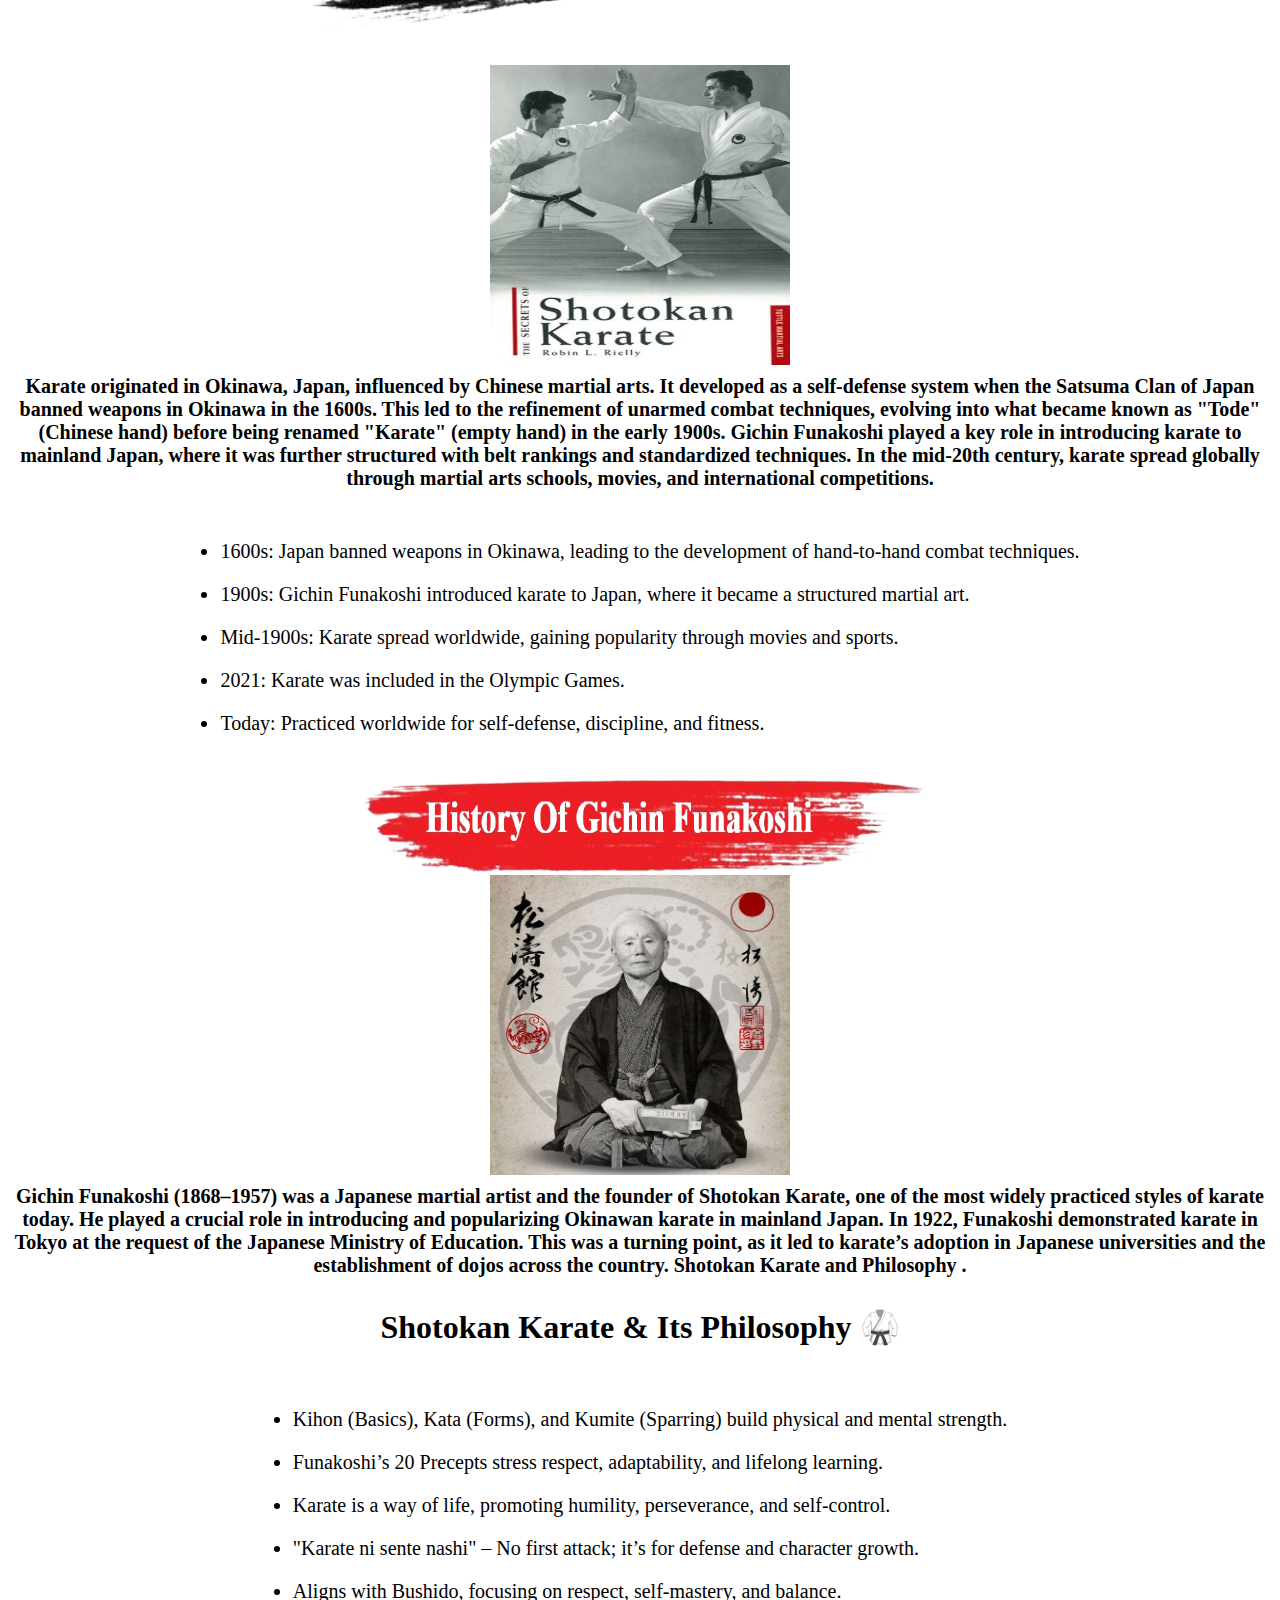
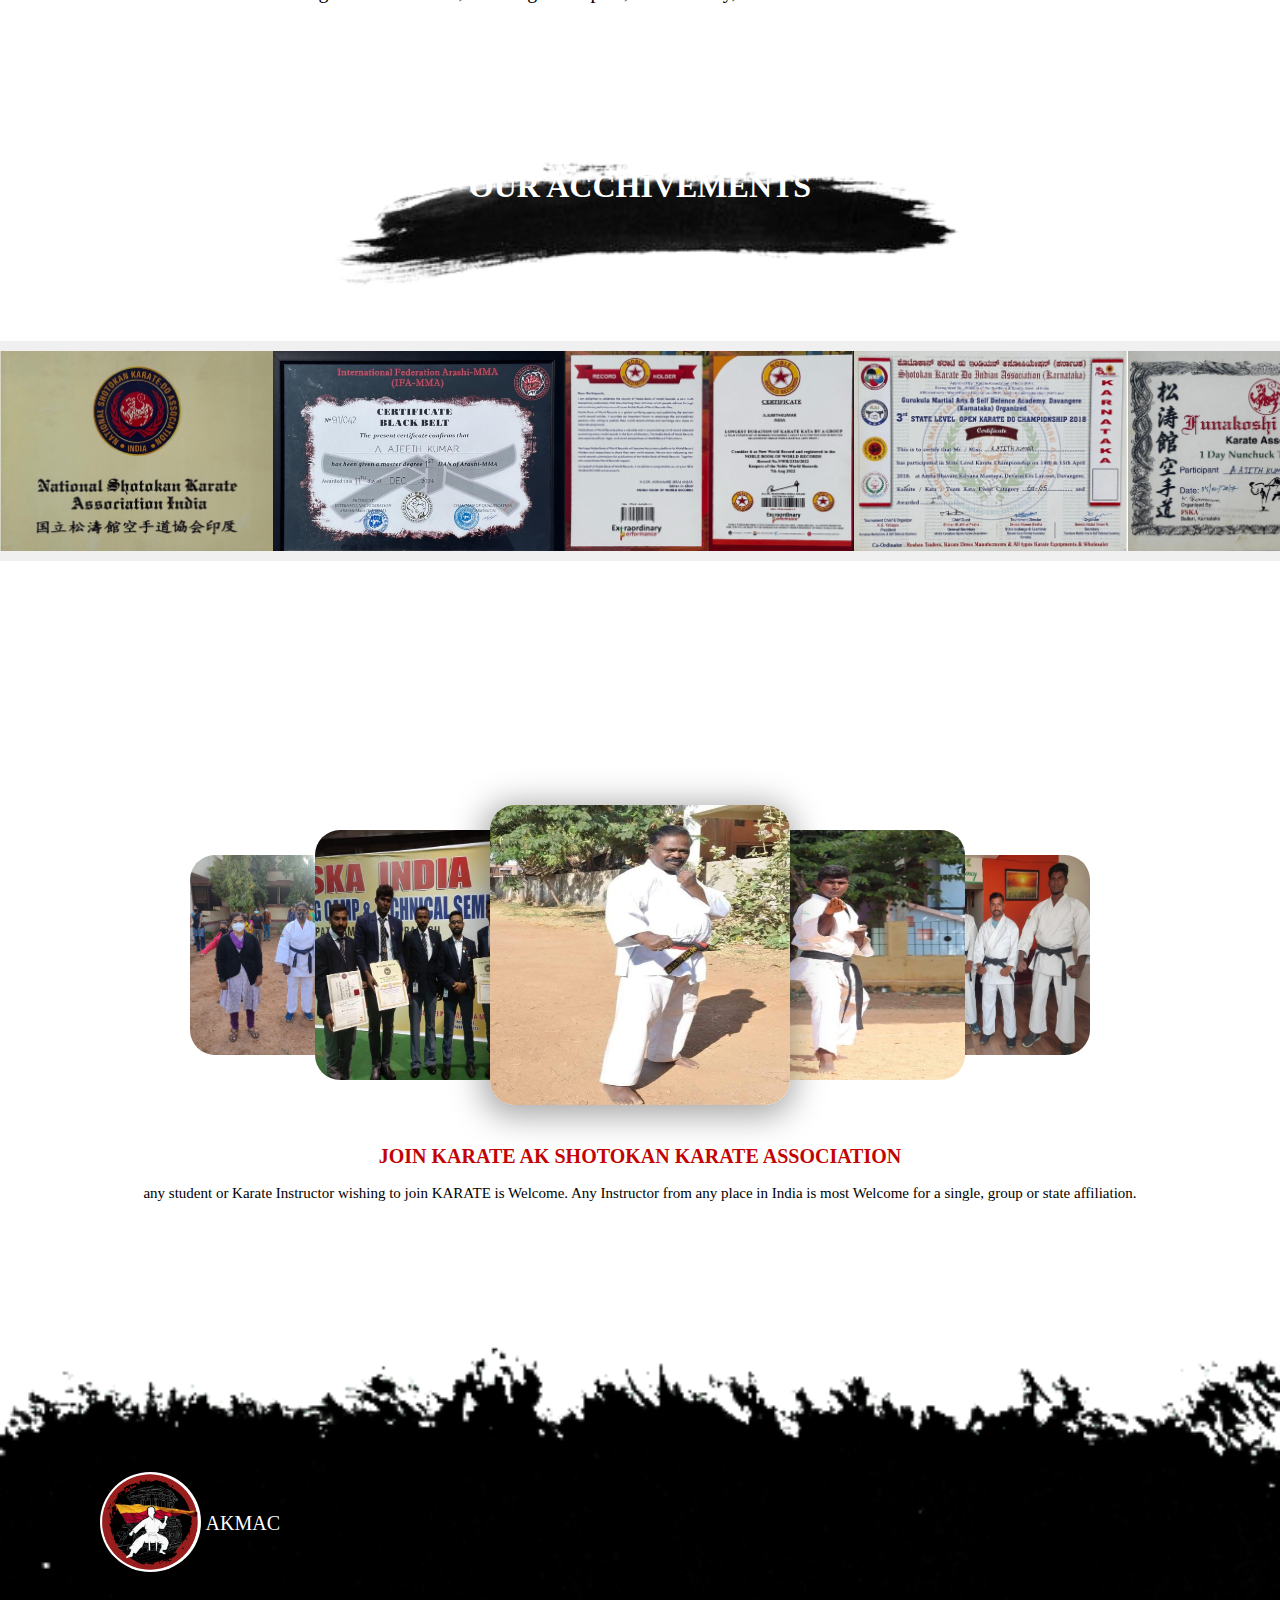
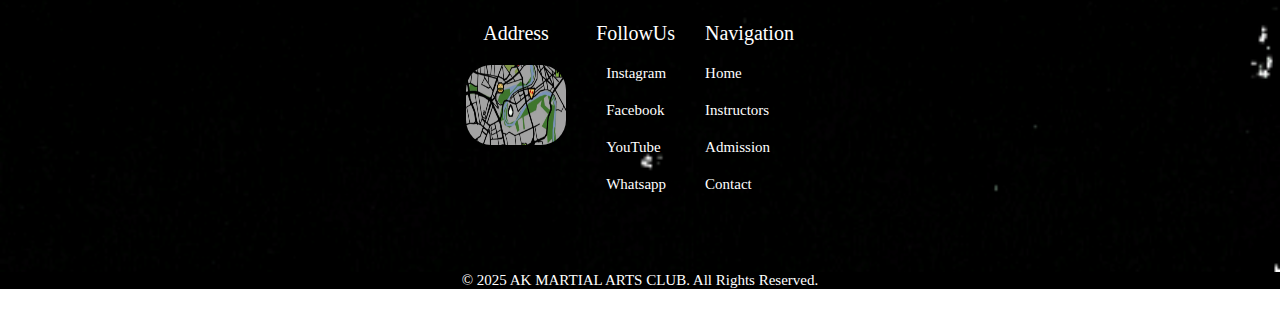
==== commit 2ddd40dd: "Update index.html" ====
--- a/index.html
+++ b/index.html
@@ -16,7 +16,14 @@
         <div><img class="logo" src="./assets/2 Logo.png"></div><p class="logotitle">A k Martial Arts Club</p>
        <div class="ullength"> <ul>
             <li><a href="#home">HOME</a></li>
-            <li><a href="./about.html">INSTRUCTORS</a></li>
+            <li>
+              <a href="#" class="main-link">INSTRUCTORS</a>
+              <div class="sub-links" style="display: none;">
+                <a href="./about.html">Our Instructors</a>
+                <a href="https://heyzine.com/flip-book/ce4bee13bd.html">SHO-DAN & NI-DAN HOLDERS</a>
+                
+              </div>
+            </li>
             <li><a href="./admission.html">ADMISSION</a></li>
             <li>
               <a href="#" class="main-link">SYLLABUS</a>
--- a/style.css
+++ b/style.css
@@ -160,11 +160,13 @@
     color: white;
     font-size: 50px;
     margin-top: 100px;
+    text-shadow: 2px 5px 8px rgba(0, 0, 0, 1);
 }
 #home h2{
     color: white;
     font-size: 25px;
     margin-top: -10px;
+    text-shadow: 2px 5px 8px rgba(0, 0, 0, 1);
 }
 .iteams{
     width: 100%;
@@ -860,6 +862,13 @@
         font-size: 25px;
         margin-top: 80px;
     }
+    #home h2{
+        width: 100%;
+        color: white;
+        font-size: 20px;
+        margin-top: -10px;
+        text-align: center;
+    }
     .photos{
         width: 100%;
         gap: 10px;
@@ -1128,6 +1137,13 @@
         font-size: 25px;
         margin-top: 80px;
     }
+    #home h2{
+        width: 100%;
+        color: white;
+        font-size: 18px;
+        margin-top: -10px;
+        text-align: center;
+    }
     .photos{
         width: 100%;
         gap: 10px;
@@ -1394,6 +1410,13 @@
         font-size: 25px;
         margin-top: 30px;
         text-shadow: 2px 2px 5px rgba(0, 0, 0, 1);
+    }
+    #home h2{
+        width: 100%;
+        color: white;
+        font-size: 15px;
+        margin-top: -10px;
+        text-align: center;
     }
     .photos{
         width: 100%;
@@ -1614,4 +1637,4 @@
         height: 400px;  
     }
       
-}+}
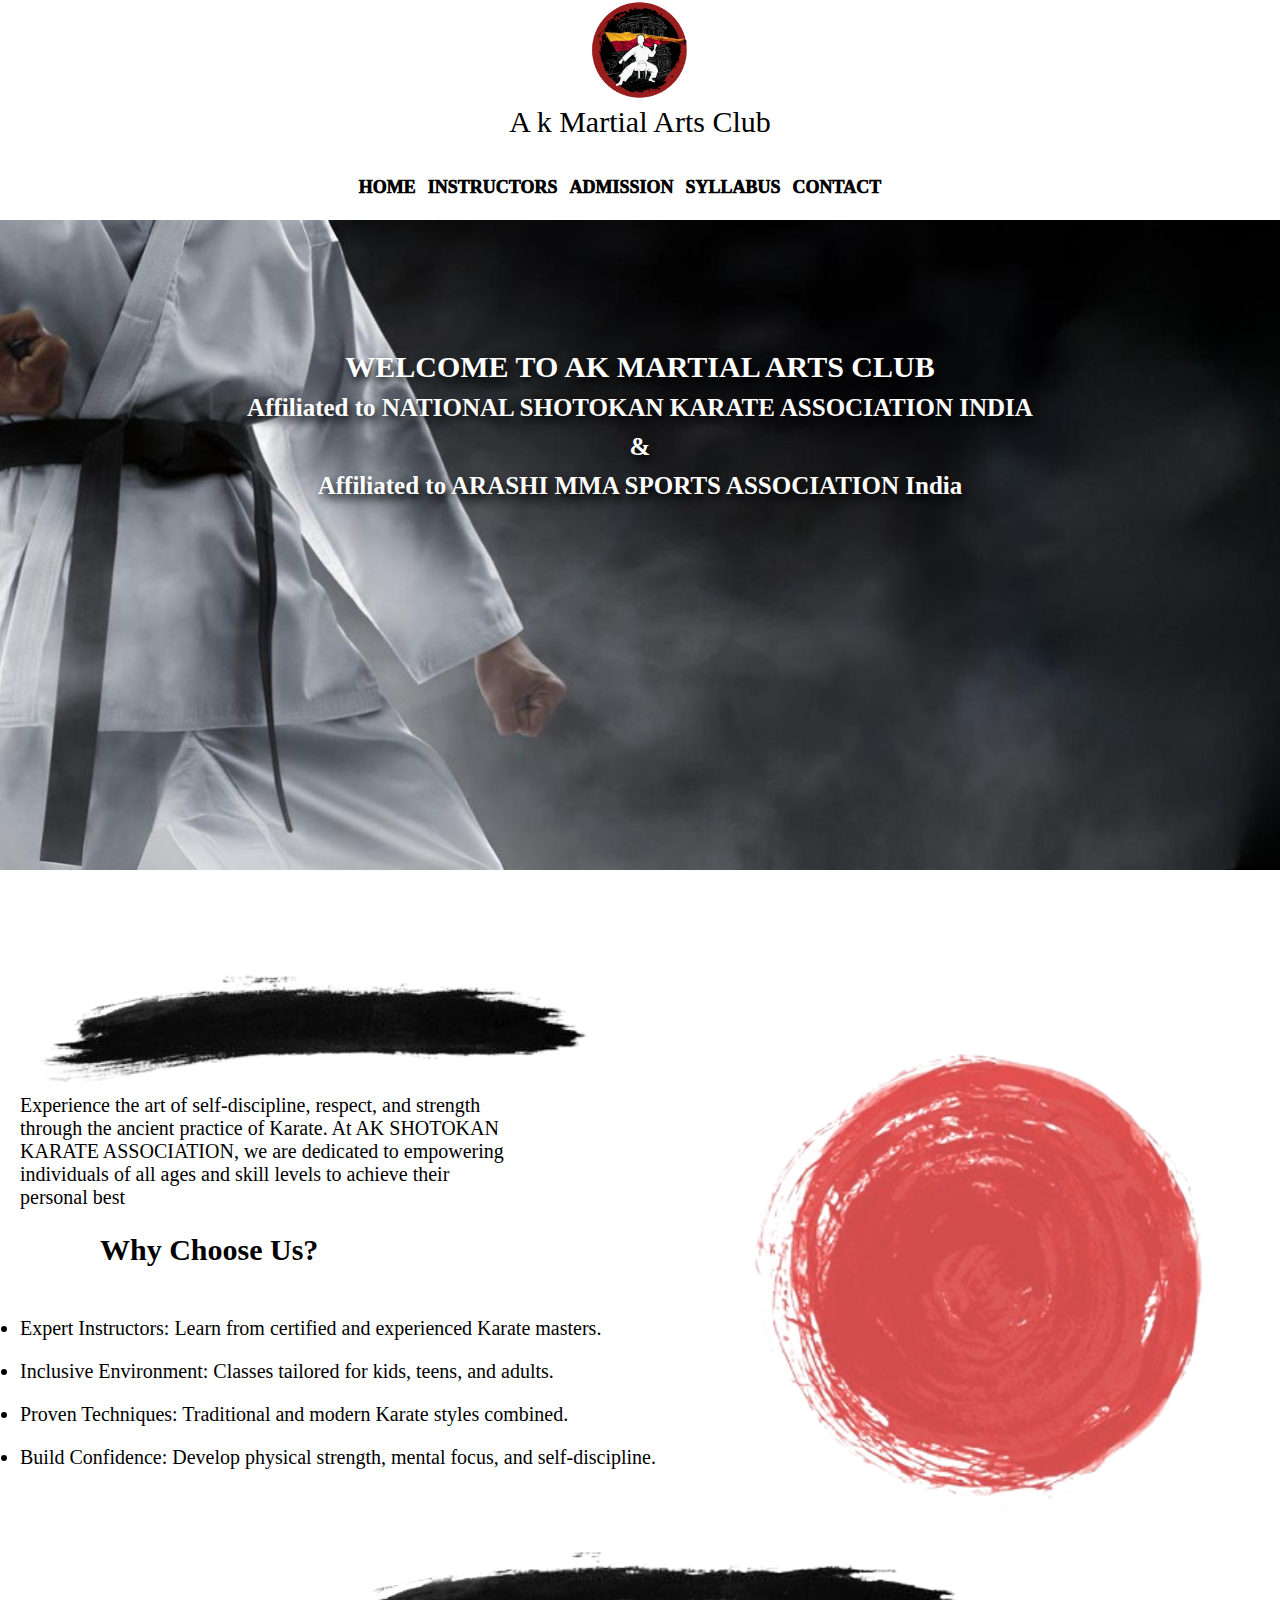
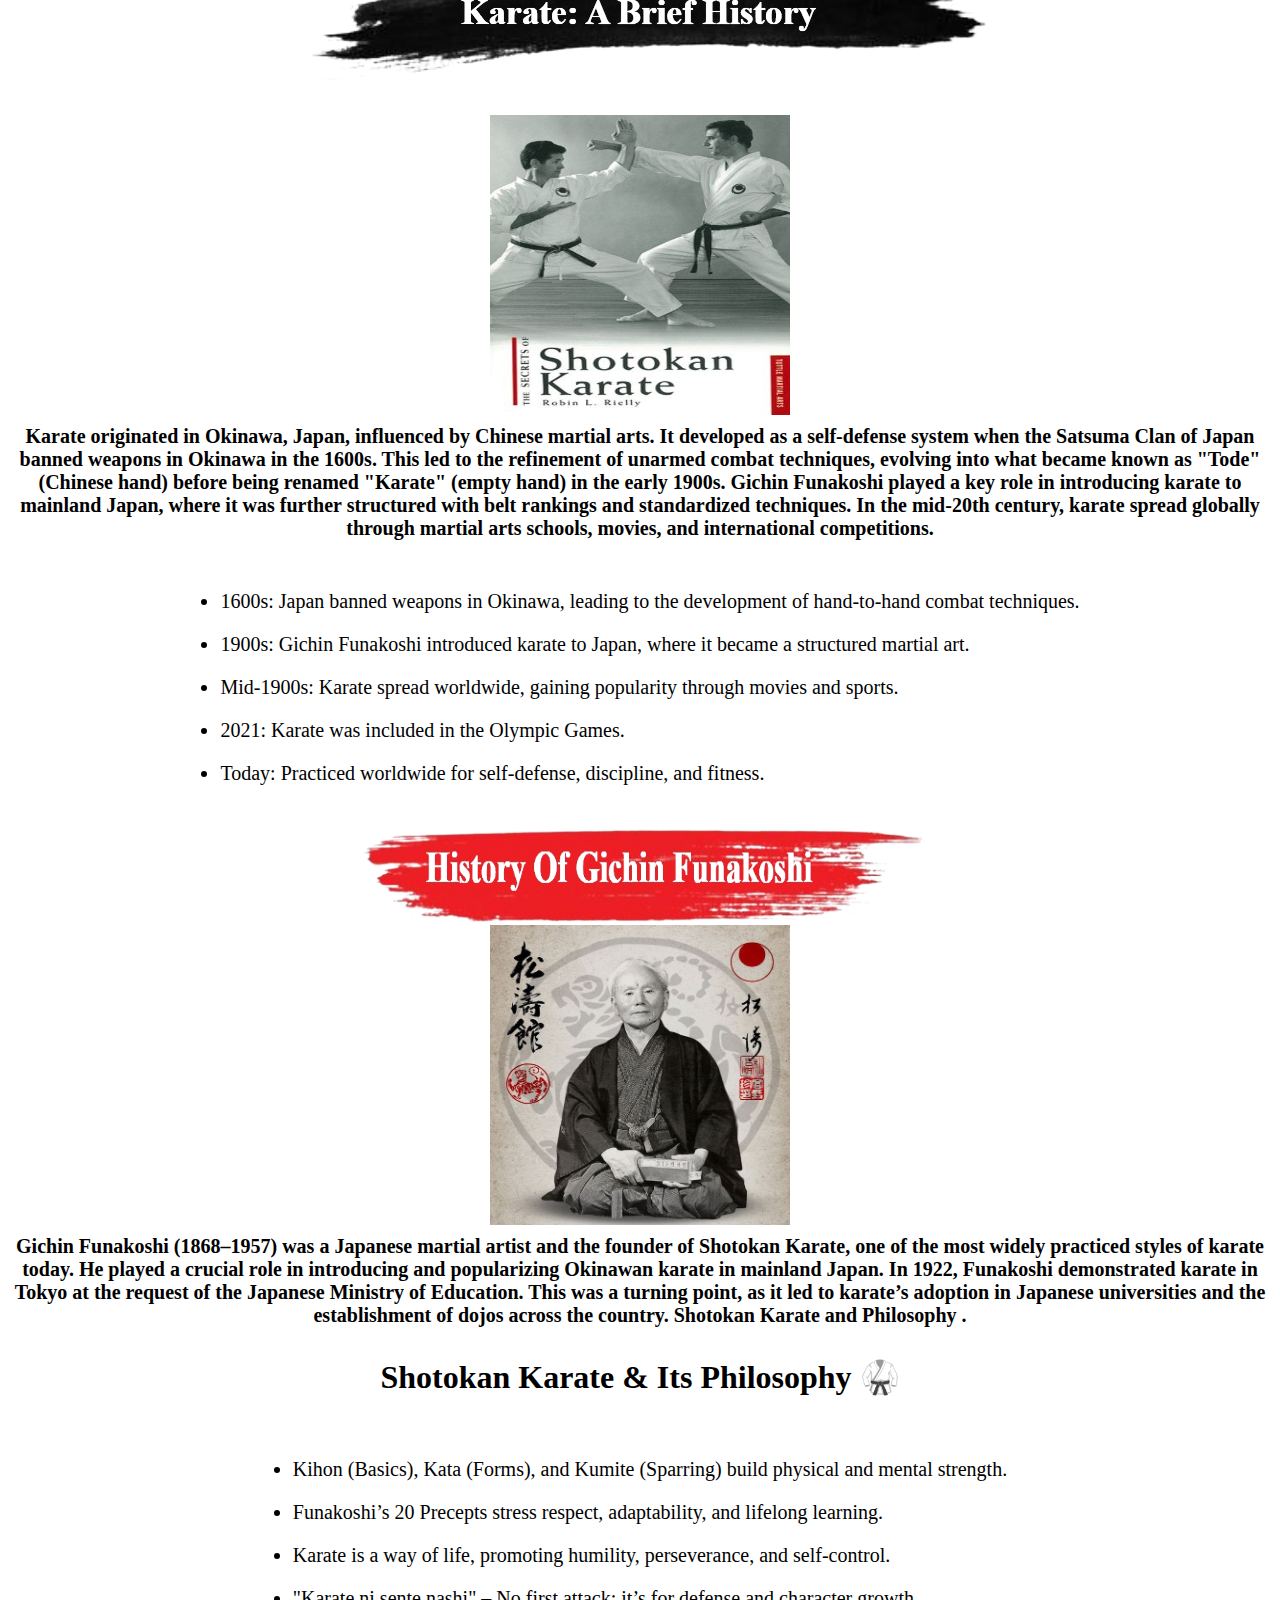
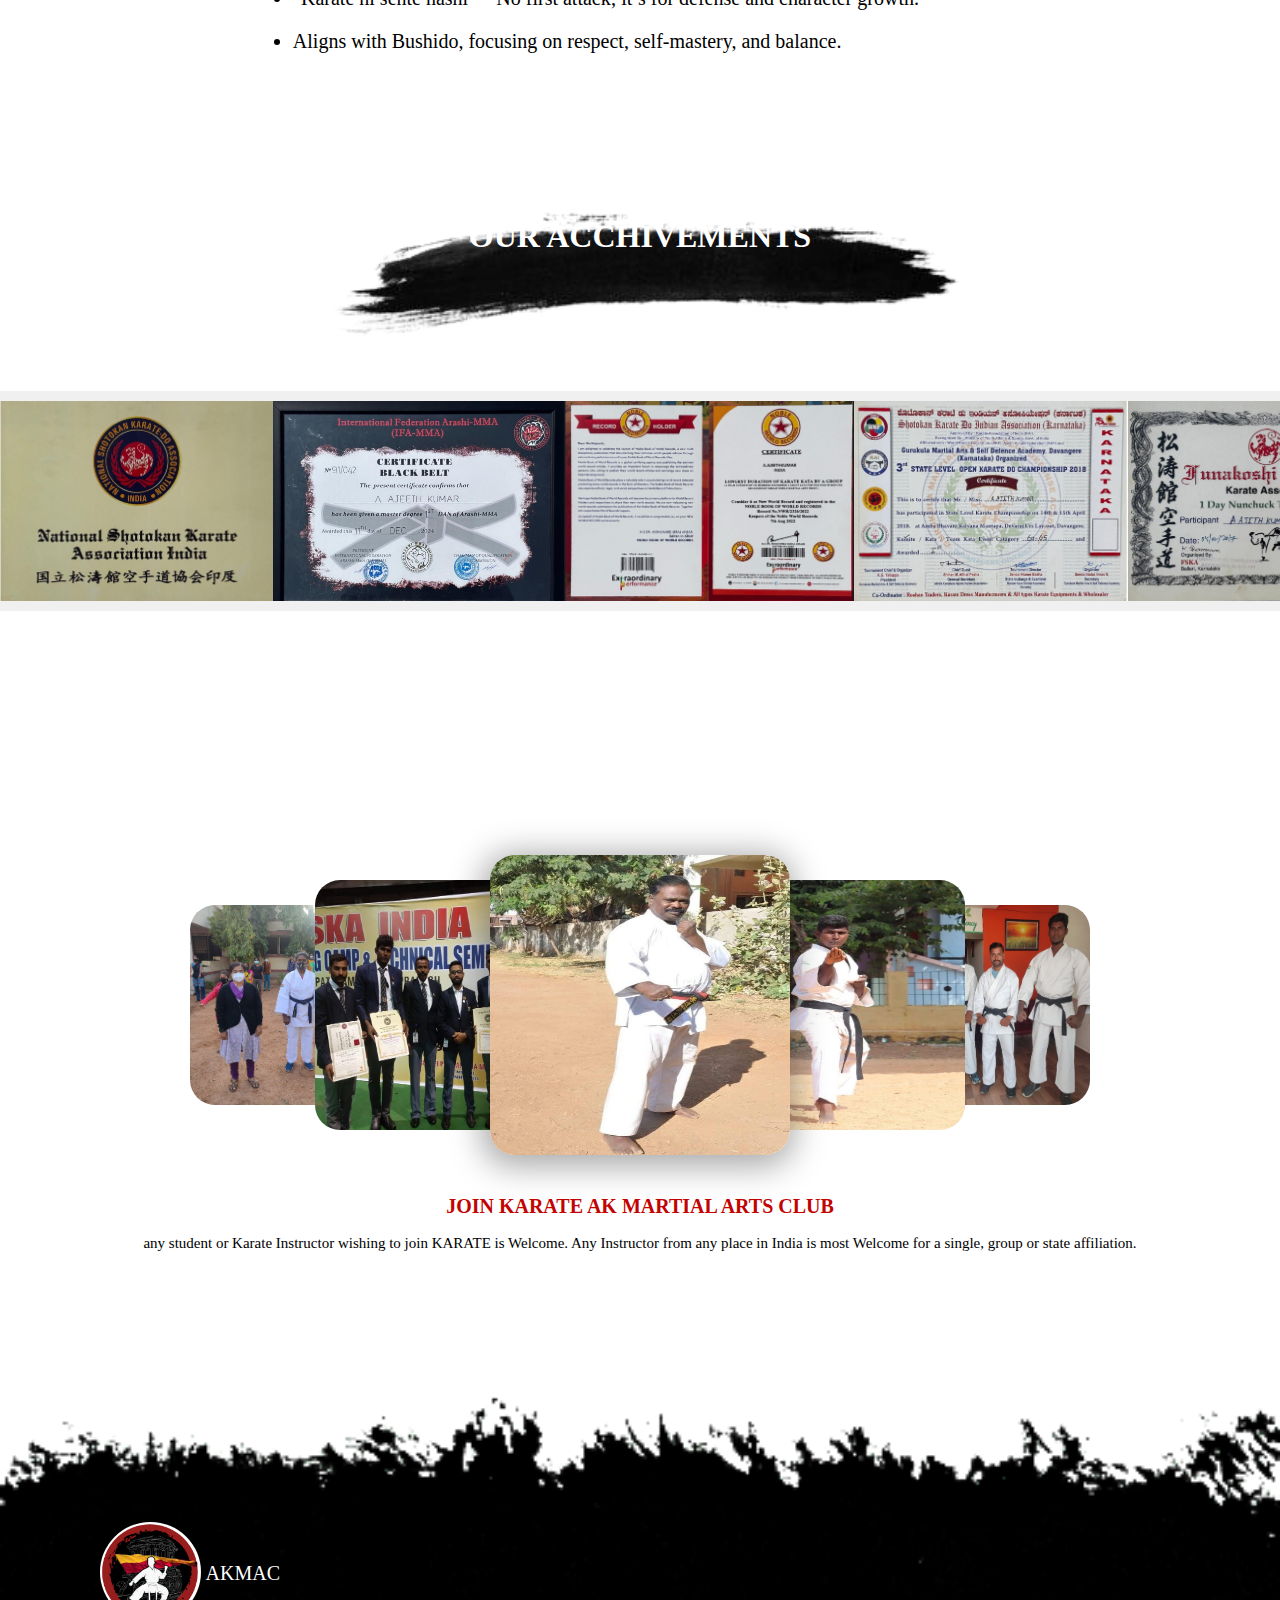
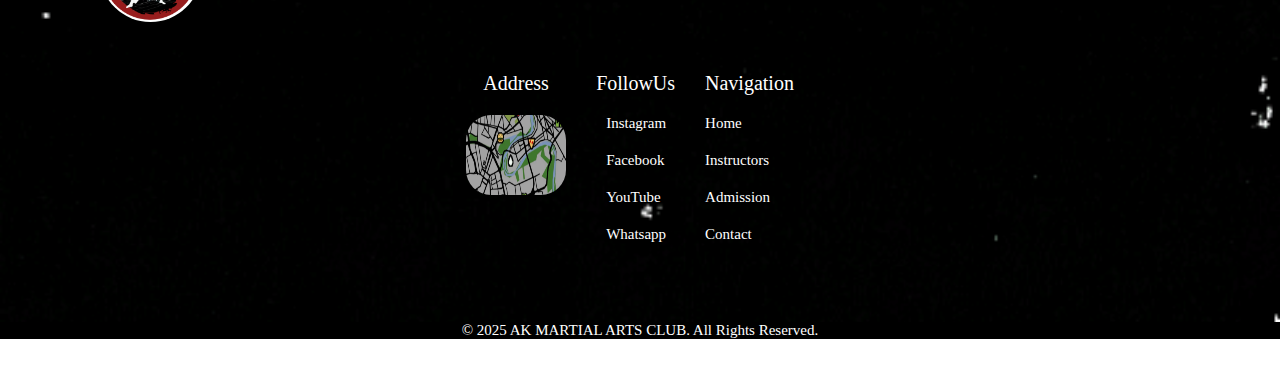
==== commit 627e2d7f: "Update index.html" ====
--- a/index.html
+++ b/index.html
@@ -44,6 +44,8 @@
     <div class="iteams">
      <h1>WELCOME TO AK MARTIAL ARTS CLUB </h1>
      <h2>Affiliated to NATIONAL SHOTOKAN KARATE ASSOCIATION INDIA  </h2>
+     <h2>&</h2>
+     <h2>Affiliated to ARASHI MMA SPORTS ASSOCIATION India</h2>
 
     <div class="photos">
        <img class="pic" src="./assets/karate 1.jpg">
@@ -157,7 +159,7 @@
           <div class="gallery-controls"></div>
     </div>
 
-    <h2 class="footertitle">JOIN KARATE AK SHOTOKAN KARATE ASSOCIATION</h2>
+    <h2 class="footertitle">JOIN KARATE AK MARTIAL ARTS CLUB </h2>
     <p class="lastp">any student or Karate Instructor wishing to join KARATE is Welcome. Any Instructor from any place in India is most
       Welcome for a single, group or state affiliation.</p>
 <div id="footer">
--- a/style.css
+++ b/style.css
@@ -138,7 +138,7 @@
     width: auto;
     background-color: black;
     display: flex;
-    height: 600px;
+    height: 650px;
     background-image: url('./assets/karate\ first\ pic\ 2.jpg');
     background-size:cover; 
     background-position: 30% ; 
@@ -1130,6 +1130,7 @@
         margin-top: 40px;
         display: flex;
         justify-content: flex-start;
+        
     }
     #home h1{
         width: 100%;
@@ -1400,7 +1401,7 @@
         margin-top: 40px;
         display: flex;
         justify-content: flex-start;
-        height: 500px;
+        height: 550px;
 
        
     }
